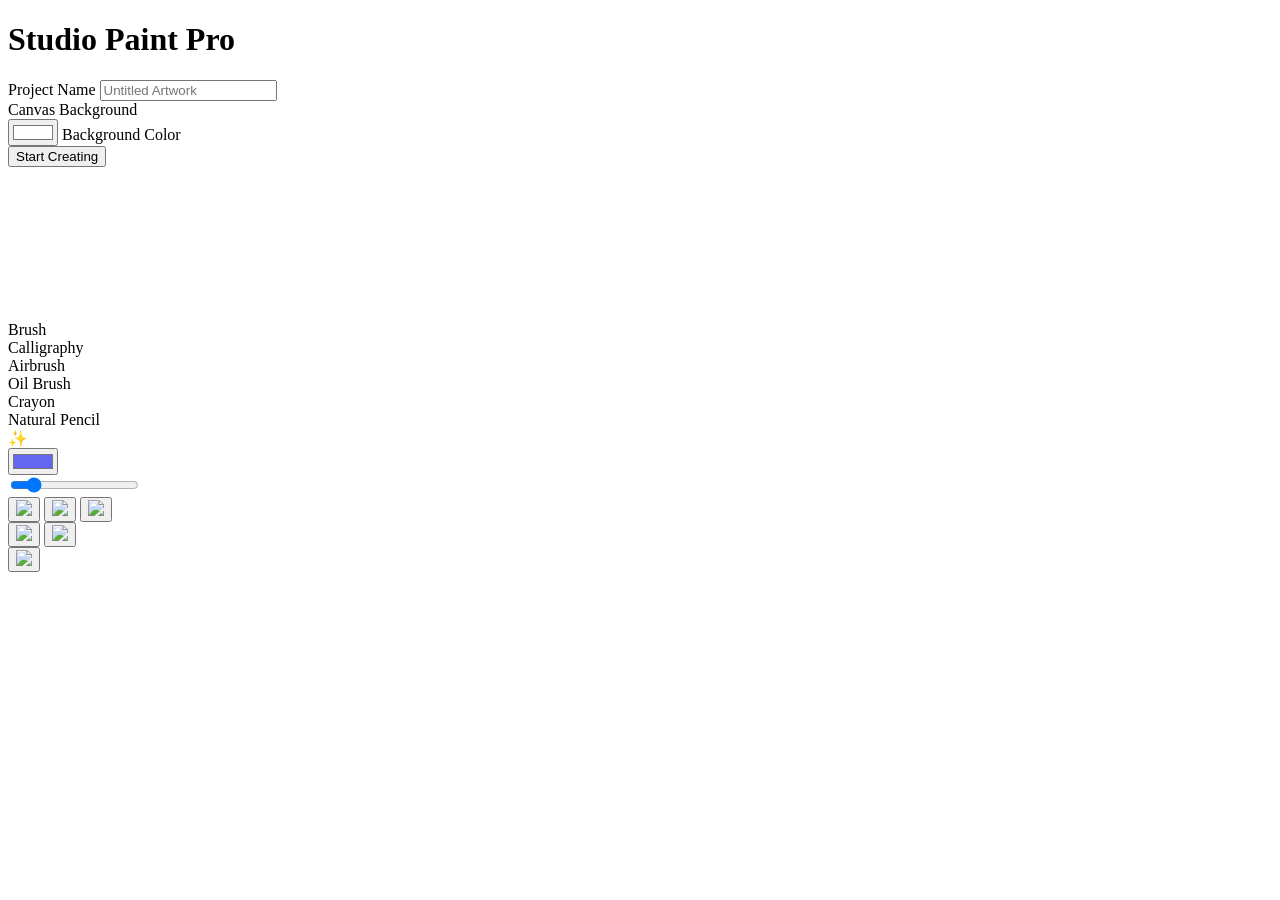
==== index.html @ 9000b66c "Add initial index.html structure for Studio Paint Pro" ====
<!DOCTYPE html>
<html lang="en">
<head>
    <meta charset="UTF-8">
    <meta name="viewport" content="width=device-width, initial-scale=1.0, maximum-scale=1.0, user-scalable=no, viewport-fit=cover">
    <meta name="theme-color" content="#000000">
    <title>Studio Paint Pro</title>
    <link rel="stylesheet" href="style.css">
    <link rel="manifest" href="manifest.json">
</head>
<body>
    <div id="startScreen" class="overlay">
        <div class="modal fluent-appear">
            <h1 class="logo-text">Studio Paint Pro</h1>
            <div class="setup-form">
                <div class="input-group">
                    <label>Project Name</label>
                    <input type="text" id="projectName" placeholder="Untitled Artwork" spellcheck="false" autocomplete="off">
                </div>
                <div class="input-group">
                    <label>Canvas Background</label>
                    <div class="color-picker-box">
                        <input type="color" id="bgPicker" value="#ffffff">
                        <span>Background Color</span>
                    </div>
                </div>
            </div>
            <button id="launchBtn" class="primary-btn">Start Creating</button>
        </div>
    </div>

    <div id="brush-preview"></div>

    <div id="canvas-container">
        <canvas id="canvas"></canvas>
    </div>

    <div id="brushMenu" class="brush-menu hidden">
        <div class="brush-opt active" data-brush="brush"><span>Brush</span><div class="sig s-normal"></div></div>
        <div class="brush-opt" data-brush="calligraphy"><span>Calligraphy</span><div class="sig s-calli"></div></div>
        <div class="brush-opt" data-brush="airbrush"><span>Airbrush</span><div class="sig s-air"></div></div>
        <div class="brush-opt" data-brush="oil"><span>Oil Brush</span><div class="sig s-oil"></div></div>
        <div class="brush-opt" data-brush="crayon"><span>Crayon</span><div class="sig s-crayon"></div></div>
        <div class="brush-opt" data-brush="pencil"><span>Natural Pencil</span><div class="sig s-pencil"></div></div>
    </div>

    <div id="minimizedTrigger" class="magic-trigger hidden">✨</div>

    <div class="dock-container" id="dockContainer">
        <div class="glass-dock">
            <div class="dock-config">
                <input type="color" id="colorPicker" value="#6366f1">
                <div class="slider-wrapper">
                    <input type="range" id="lineWidth" min="1" max="100" value="15">
                </div>
            </div>
            <div class="sep"></div>
            
            <button class="dock-item active" id="penBtn" aria-label="Brushes">
                <img src="https://img.icons8.com/fluency/96/paint-brush.png">
            </button>
            <button class="dock-item" id="eraserBtn" aria-label="Eraser">
                <img src="https://img.icons8.com/fluency/96/eraser.png">
            </button>
            <button class="dock-item" id="pickerBtn" aria-label="Color Picker">
                <img src="https://img.icons8.com/fluency/96/color-dropper.png">
            </button>
            
            <div class="sep"></div>
            
            <button class="dock-item" id="undoBtn" aria-label="Undo">
                <img src="https://img.icons8.com/fluency/96/undo.png">
            </button>
            <button class="dock-item" id="saveBtn" aria-label="Save">
                <img src="https://img.icons8.com/fluency/96/save-as.png">
            </button>
            
            <div class="sep"></div>
            
            <button class="dock-item" id="minimizeBtn" aria-label="Minimize">
                <img src="https://img.icons8.com/fluency/96/collapse-arrow.png">
            </button>
        </div>
    </div>

    <script src="script.js"></script>
</body>
</html>
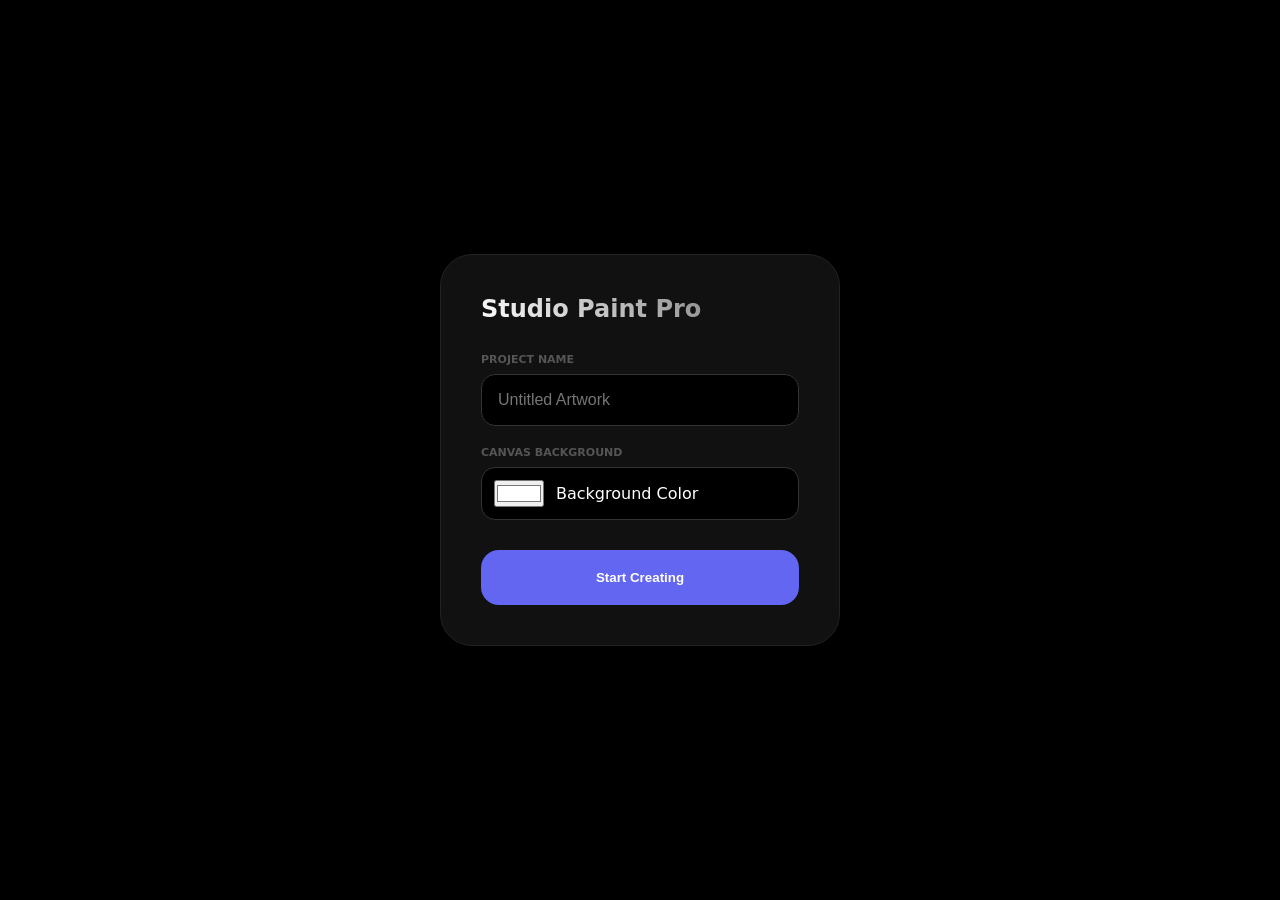
==== commit adbc0b54: "Update title to include author name" ====
--- a/index.html
+++ b/index.html
@@ -4,7 +4,7 @@
     <meta charset="UTF-8">
     <meta name="viewport" content="width=device-width, initial-scale=1.0, maximum-scale=1.0, user-scalable=no, viewport-fit=cover">
     <meta name="theme-color" content="#000000">
-    <title>Studio Paint Pro</title>
+    <title>Studio Paint Pro, By Afnaan</title>
     <link rel="stylesheet" href="style.css">
     <link rel="manifest" href="manifest.json">
 </head>
--- a/style.css
+++ b/style.css
@@ -0,0 +1,53 @@
+:root { --accent: #6366f1; --glass: rgba(20, 20, 22, 0.85); --radius: 24px; }
+* { box-sizing: border-box; margin: 0; padding: 0; -webkit-tap-highlight-color: transparent; }
+body { background: #000; overflow: hidden; font-family: -apple-system, system-ui, sans-serif; color: white; }
+
+#canvas-container { width: 100vw; height: 100vh; display: flex; align-items: center; justify-content: center; z-index: 1; }
+canvas { background: white; cursor: none; box-shadow: 0 40px 120px rgba(0,0,0,0.8); transition: transform 0.1s linear; will-change: transform; }
+
+#brush-preview { position: fixed; border: 1px solid #fff; border-radius: 50%; pointer-events: none; z-index: 9999; mix-blend-mode: difference; transform: translate(-50%, -50%); display: none; }
+
+/* Start Menu - Refined & Bug-Free */
+.overlay { position: fixed; inset: 0; background: #000; z-index: 5000; display: flex; align-items: center; justify-content: center; backdrop-filter: blur(20px); transition: opacity 0.5s ease; }
+.modal { background: #111; padding: 40px; border-radius: 32px; width: 90%; max-width: 400px; border: 1px solid #222; box-shadow: 0 30px 60px rgba(0,0,0,0.6); }
+.logo-text { font-size: 24px; margin-bottom: 30px; font-weight: 800; background: linear-gradient(45deg, #fff, #666); -webkit-background-clip: text; -webkit-text-fill-color: transparent; }
+
+.input-group { margin-bottom: 20px; text-align: left; }
+.input-group label { font-size: 11px; color: #555; text-transform: uppercase; font-weight: 700; margin-bottom: 8px; display: block; }
+.input-group input[type="text"] { width: 100%; background: #000; border: 1px solid #333; padding: 16px; border-radius: 14px; color: white; font-size: 16px; }
+.color-picker-box { background: #000; padding: 12px; border-radius: 14px; border: 1px solid #333; display: flex; align-items: center; gap: 12px; }
+.primary-btn { width: 100%; padding: 20px; background: var(--accent); border: none; border-radius: 18px; color: white; font-weight: 700; cursor: pointer; transition: 0.3s; margin-top: 10px; }
+
+/* The Dock - Fixed Pointer Events */
+.dock-container { position: fixed; bottom: 30px; left: 0; right: 0; display: flex; justify-content: center; z-index: 2000; transition: 0.6s cubic-bezier(0.34, 1.56, 0.64, 1); }
+.glass-dock { display: flex; align-items: center; gap: 8px; padding: 10px 18px; background: var(--glass); backdrop-filter: blur(40px); border-radius: 30px; border: 1px solid rgba(255,255,255,0.1); pointer-events: auto; }
+
+.dock-item { width: 52px; height: 52px; border: none; background: transparent; cursor: pointer; transition: 0.3s cubic-bezier(0.34, 1.56, 0.64, 1); border-radius: 14px; display: flex; align-items: center; justify-content: center; position: relative; }
+.dock-item img { width: 34px; height: 34px; pointer-events: none; }
+.dock-item:hover { transform: scale(1.5) translateY(-12px); background: rgba(255,255,255,0.1); }
+.dock-item.active { background: rgba(99, 102, 241, 0.25); border: 1px solid rgba(99, 102, 241, 0.3); }
+
+.sep { width: 1px; height: 30px; background: rgba(255,255,255,0.1); margin: 0 5px; }
+.dock-config { display: flex; align-items: center; gap: 12px; padding-left: 10px; }
+#colorPicker { width: 32px; height: 32px; border: none; background: none; cursor: pointer; border-radius: 8px; }
+
+/* Magic Sparkle Trigger */
+.magic-trigger { 
+    position: fixed; bottom: 30px; right: 30px; width: 64px; height: 64px; 
+    background: var(--accent); border-radius: 50%; display: flex; align-items: center; 
+    justify-content: center; cursor: pointer; z-index: 2100; font-size: 26px;
+    box-shadow: 0 15px 30px rgba(99, 102, 241, 0.4);
+    transition: 0.5s cubic-bezier(0.175, 0.885, 0.32, 1.275);
+}
+
+/* Brush Menu */
+.brush-menu { position: fixed; bottom: 100px; left: 50%; transform: translateX(-50%); width: 280px; background: #16161a; border-radius: 20px; padding: 10px; border: 1px solid #222; z-index: 2500; box-shadow: 0 20px 40px rgba(0,0,0,0.5); }
+.brush-opt { display: flex; align-items: center; justify-content: space-between; padding: 12px; border-radius: 12px; cursor: pointer; }
+.brush-opt:hover { background: #222; }
+.brush-opt.active { background: #2d2d35; }
+.sig { width: 60px; height: 8px; background: #eee; border-radius: 10px; }
+.s-calli { height: 3px; transform: rotate(-25deg); }
+.s-air { opacity: 0.2; filter: blur(4px); background: white; }
+.s-crayon { background: repeating-linear-gradient(90deg, #fff, #fff 2px, transparent 2px, transparent 4px); }
+
+.hidden { display: none !important; opacity: 0; pointer-events: none; }
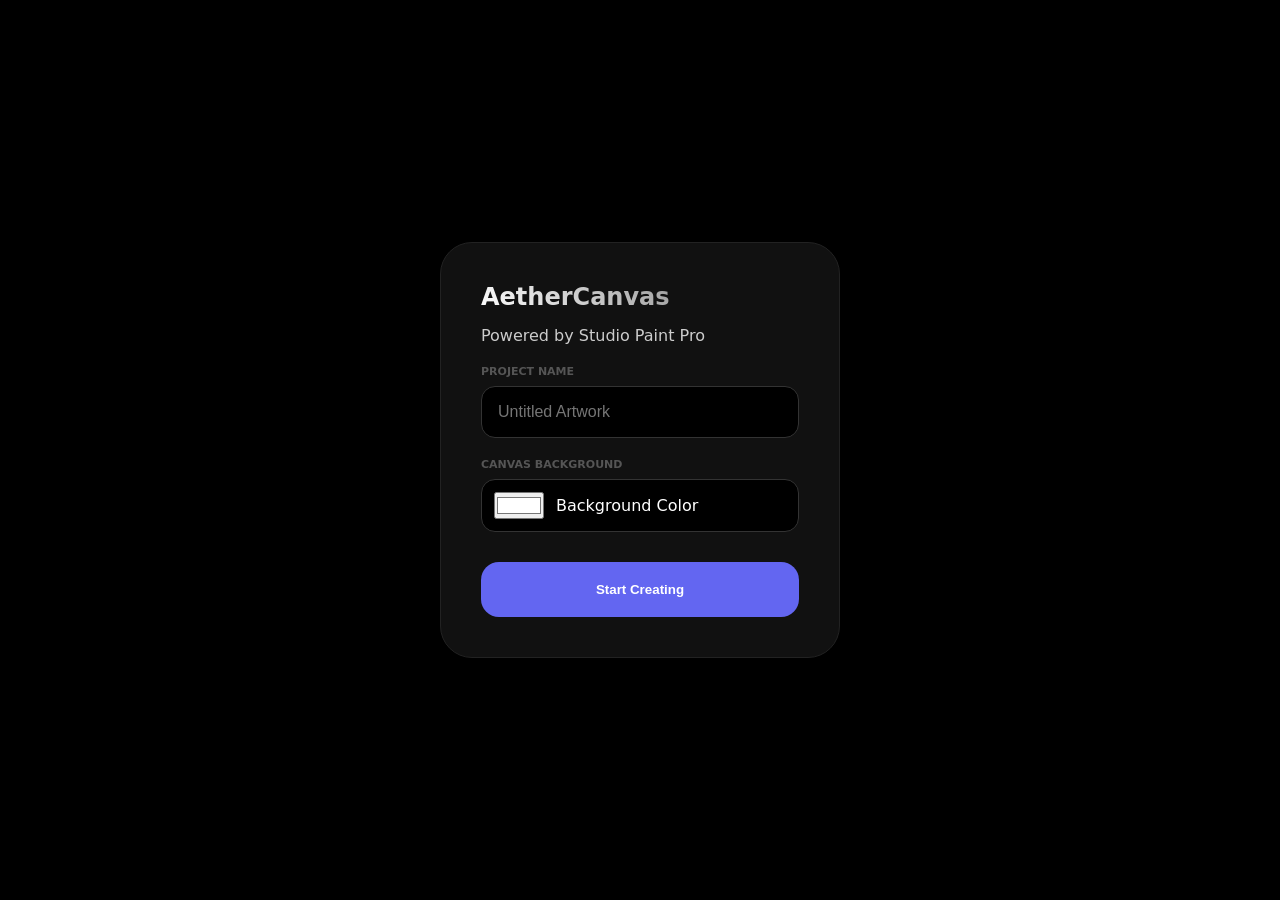
==== commit f26db1cd: "Update index.html for AetherCanvas branding" ====
--- a/index.html
+++ b/index.html
@@ -3,15 +3,27 @@
 <head>
     <meta charset="UTF-8">
     <meta name="viewport" content="width=device-width, initial-scale=1.0, maximum-scale=1.0, user-scalable=no, viewport-fit=cover">
-    <meta name="theme-color" content="#000000">
-    <title>Studio Paint Pro, By Afnaan</title>
+    <meta name="theme-color" content="#6366f1">
+    
+    <title>AetherCanvas | Studio Paint Pro - Free Online Drawing App</title>
+    <meta name="description" content="AetherCanvas (Studio Paint Pro) is a premium, free web-based drawing tool. Create digital art, sketches, and paintings with professional brushes in your browser.">
+    <meta name="keywords" content="AetherCanvas, Studio Paint Pro, online drawing tool, web paint app, digital sketchpad, KhajaUpi">
+    <meta name="author" content="KhajaUpi">
+
+    <meta property="og:title" content="AetherCanvas - Professional Web Sketching">
+    <meta property="og:description" content="Unleash your creativity with AetherCanvas. No download required.">
+    <meta property="og:url" content="https://khajaupi.github.io/paint-app/">
+    <meta property="og:type" content="website">
+
     <link rel="stylesheet" href="style.css">
     <link rel="manifest" href="manifest.json">
 </head>
 <body>
     <div id="startScreen" class="overlay">
         <div class="modal fluent-appear">
-            <h1 class="logo-text">Studio Paint Pro</h1>
+            <h1 class="logo-text">AetherCanvas</h1>
+            <p style="color: #ccc; margin-top: -15px; margin-bottom: 20px;">Powered by Studio Paint Pro</p>
+            
             <div class="setup-form">
                 <div class="input-group">
                     <label>Project Name</label>
@@ -57,28 +69,28 @@
             <div class="sep"></div>
             
             <button class="dock-item active" id="penBtn" aria-label="Brushes">
-                <img src="https://img.icons8.com/fluency/96/paint-brush.png">
+                <img src="https://img.icons8.com/fluency/96/paint-brush.png" alt="Brush">
             </button>
             <button class="dock-item" id="eraserBtn" aria-label="Eraser">
-                <img src="https://img.icons8.com/fluency/96/eraser.png">
+                <img src="https://img.icons8.com/fluency/96/eraser.png" alt="Eraser">
             </button>
             <button class="dock-item" id="pickerBtn" aria-label="Color Picker">
-                <img src="https://img.icons8.com/fluency/96/color-dropper.png">
+                <img src="https://img.icons8.com/fluency/96/color-dropper.png" alt="Color Picker">
             </button>
             
             <div class="sep"></div>
             
             <button class="dock-item" id="undoBtn" aria-label="Undo">
-                <img src="https://img.icons8.com/fluency/96/undo.png">
+                <img src="https://img.icons8.com/fluency/96/undo.png" alt="Undo">
             </button>
             <button class="dock-item" id="saveBtn" aria-label="Save">
-                <img src="https://img.icons8.com/fluency/96/save-as.png">
+                <img src="https://img.icons8.com/fluency/96/save-as.png" alt="Save">
             </button>
             
             <div class="sep"></div>
             
             <button class="dock-item" id="minimizeBtn" aria-label="Minimize">
-                <img src="https://img.icons8.com/fluency/96/collapse-arrow.png">
+                <img src="https://img.icons8.com/fluency/96/collapse-arrow.png" alt="Minimize">
             </button>
         </div>
     </div>
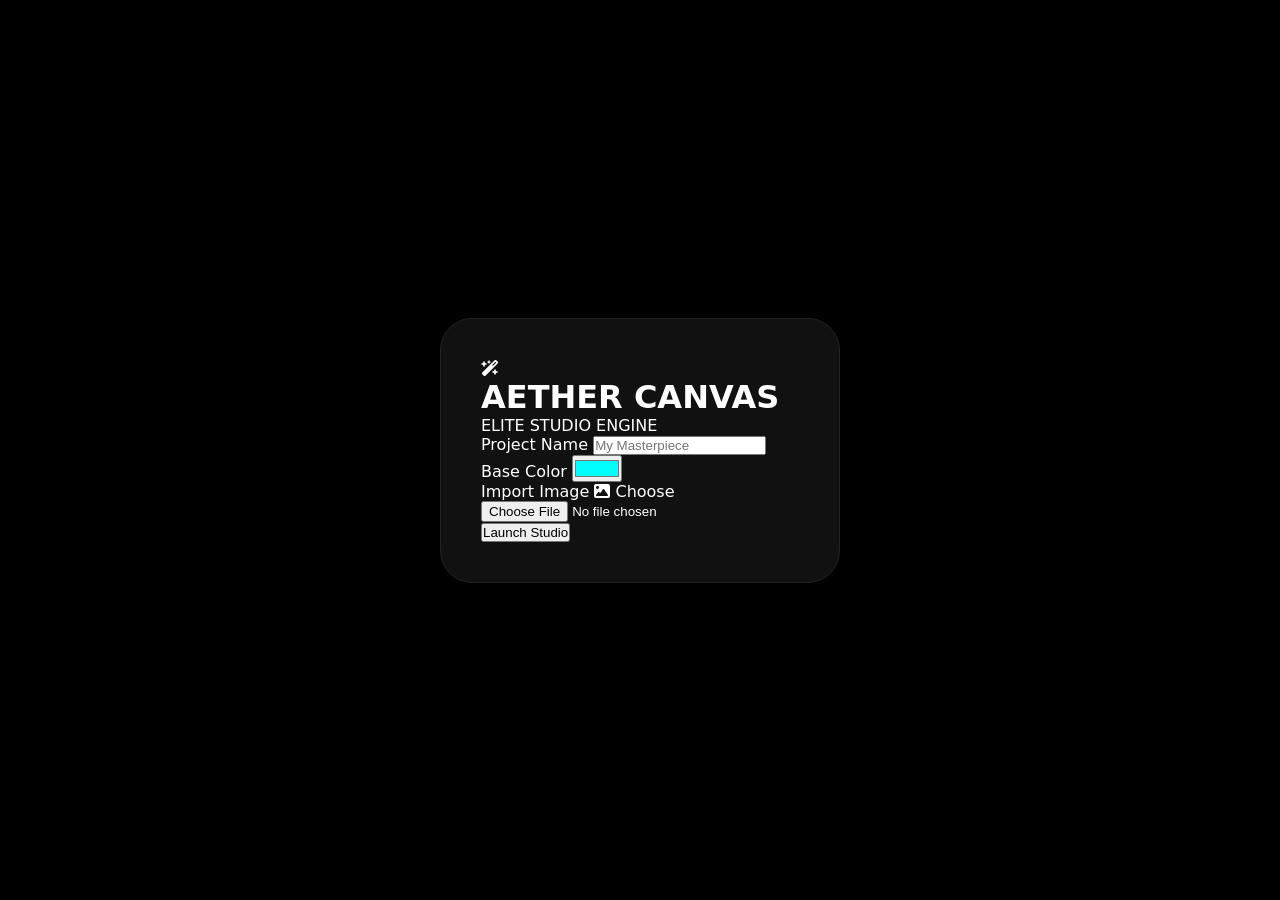
==== commit 215f11eb: "Refactor HTML structure and update metadata" ====
--- a/index.html
+++ b/index.html
@@ -2,96 +2,89 @@
 <html lang="en">
 <head>
     <meta charset="UTF-8">
-    <meta name="viewport" content="width=device-width, initial-scale=1.0, maximum-scale=1.0, user-scalable=no, viewport-fit=cover">
-    <meta name="theme-color" content="#6366f1">
+    <meta name="viewport" content="width=device-width, initial-scale=1.0, maximum-scale=1.0, user-scalable=no">
+    <title>AetherCanvas Pro | Studio</title>
     
-    <title>AetherCanvas | Studio Paint Pro - Free Online Drawing App</title>
-    <meta name="description" content="AetherCanvas (Studio Paint Pro) is a premium, free web-based drawing tool. Create digital art, sketches, and paintings with professional brushes in your browser.">
-    <meta name="keywords" content="AetherCanvas, Studio Paint Pro, online drawing tool, web paint app, digital sketchpad, KhajaUpi">
-    <meta name="author" content="KhajaUpi">
-
-    <meta property="og:title" content="AetherCanvas - Professional Web Sketching">
-    <meta property="og:description" content="Unleash your creativity with AetherCanvas. No download required.">
-    <meta property="og:url" content="https://khajaupi.github.io/paint-app/">
-    <meta property="og:type" content="website">
-
+    <link rel="icon" type="image/png" href="Favicon.png">
+    
+    <link rel="stylesheet" href="https://cdnjs.cloudflare.com/ajax/libs/font-awesome/6.4.0/css/all.min.css">
     <link rel="stylesheet" href="style.css">
-    <link rel="manifest" href="manifest.json">
 </head>
 <body>
+    <div class="edge-glow top"></div>
+    <div class="edge-glow bottom"></div>
+    <div class="edge-glow left"></div>
+    <div class="edge-glow right"></div>
+
     <div id="startScreen" class="overlay">
-        <div class="modal fluent-appear">
-            <h1 class="logo-text">AetherCanvas</h1>
-            <p style="color: #ccc; margin-top: -15px; margin-bottom: 20px;">Powered by Studio Paint Pro</p>
+        <div class="modal slide-in-top">
+            <div class="brand">
+                <i class="fa-solid fa-wand-magic-sparkles magic-pulse"></i>
+                <h1 class="gradient-text">AETHER CANVAS</h1>
+                <p class="subtitle">ELITE STUDIO ENGINE</p>
+            </div>
             
             <div class="setup-form">
-                <div class="input-group">
+                <div class="field">
                     <label>Project Name</label>
-                    <input type="text" id="projectName" placeholder="Untitled Artwork" spellcheck="false" autocomplete="off">
+                    <input type="text" id="fileNameInput" placeholder="My Masterpiece">
                 </div>
-                <div class="input-group">
-                    <label>Canvas Background</label>
-                    <div class="color-picker-box">
-                        <input type="color" id="bgPicker" value="#ffffff">
-                        <span>Background Color</span>
+                
+                <div class="row">
+                    <div class="field">
+                        <label>Base Color</label>
+                        <input type="color" id="startBgPicker" value="#00ffff">
+                    </div>
+                    <div class="field">
+                        <label>Import Image</label>
+                        <label class="file-upload">
+                            <i class="fa-solid fa-image"></i> Choose
+                            <input type="file" id="bgUpload" accept="image/*">
+                        </label>
                     </div>
                 </div>
             </div>
-            <button id="launchBtn" class="primary-btn">Start Creating</button>
+            
+            <button id="startBtn" class="launch-btn">Launch Studio</button>
         </div>
     </div>
 
-    <div id="brush-preview"></div>
-
-    <div id="canvas-container">
-        <canvas id="canvas"></canvas>
+    <div class="viewport">
+        <div class="canvas-container" id="canvasContainer">
+            <canvas id="bgCanvas"></canvas>
+            <canvas id="mainCanvas"></canvas>
+            <canvas id="tempCanvas"></canvas>
+            <div id="textOverlay"></div>
+        </div>
     </div>
 
-    <div id="brushMenu" class="brush-menu hidden">
-        <div class="brush-opt active" data-brush="brush"><span>Brush</span><div class="sig s-normal"></div></div>
-        <div class="brush-opt" data-brush="calligraphy"><span>Calligraphy</span><div class="sig s-calli"></div></div>
-        <div class="brush-opt" data-brush="airbrush"><span>Airbrush</span><div class="sig s-air"></div></div>
-        <div class="brush-opt" data-brush="oil"><span>Oil Brush</span><div class="sig s-oil"></div></div>
-        <div class="brush-opt" data-brush="crayon"><span>Crayon</span><div class="sig s-crayon"></div></div>
-        <div class="brush-opt" data-brush="pencil"><span>Natural Pencil</span><div class="sig s-pencil"></div></div>
-    </div>
+    <div id="expandTrigger" class="floating-trigger"><i class="fa-solid fa-plus"></i></div>
 
-    <div id="minimizedTrigger" class="magic-trigger hidden">✨</div>
-
-    <div class="dock-container" id="dockContainer">
-        <div class="glass-dock">
-            <div class="dock-config">
-                <input type="color" id="colorPicker" value="#6366f1">
-                <div class="slider-wrapper">
-                    <input type="range" id="lineWidth" min="1" max="100" value="15">
-                </div>
+    <div class="mac-dock-container">
+        <div class="mac-dock dock-entrance">
+            <div class="section">
+                <div class="color-wrap"><input type="color" id="colorPicker" value="#ffffff"></div>
+                <button id="brushBtn" class="dock-btn active" title="Brush"><i class="fa-solid fa-paintbrush"></i></button>
+                <button id="eraserBtn" class="dock-btn" title="Eraser"><i class="fa-solid fa-eraser"></i></button>
+                <button id="fillBtn" class="dock-btn" title="Paint Bucket"><i class="fa-solid fa-fill-drip"></i></button>
+                <button id="textBtn" class="dock-btn" title="Text Tool"><i class="fa-solid fa-font"></i></button>
             </div>
-            <div class="sep"></div>
             
-            <button class="dock-item active" id="penBtn" aria-label="Brushes">
-                <img src="https://img.icons8.com/fluency/96/paint-brush.png" alt="Brush">
-            </button>
-            <button class="dock-item" id="eraserBtn" aria-label="Eraser">
-                <img src="https://img.icons8.com/fluency/96/eraser.png" alt="Eraser">
-            </button>
-            <button class="dock-item" id="pickerBtn" aria-label="Color Picker">
-                <img src="https://img.icons8.com/fluency/96/color-dropper.png" alt="Color Picker">
-            </button>
+            <div class="divider"></div>
             
-            <div class="sep"></div>
+            <div class="section slider-section">
+                <div id="brushPreview"></div>
+                <input type="range" id="sizeSlider" min="1" max="100" value="15">
+            </div>
             
-            <button class="dock-item" id="undoBtn" aria-label="Undo">
-                <img src="https://img.icons8.com/fluency/96/undo.png" alt="Undo">
-            </button>
-            <button class="dock-item" id="saveBtn" aria-label="Save">
-                <img src="https://img.icons8.com/fluency/96/save-as.png" alt="Save">
-            </button>
+            <div class="divider"></div>
             
-            <div class="sep"></div>
-            
-            <button class="dock-item" id="minimizeBtn" aria-label="Minimize">
-                <img src="https://img.icons8.com/fluency/96/collapse-arrow.png" alt="Minimize">
-            </button>
+            <div class="section">
+                <button id="undoBtn" class="dock-btn" title="Undo (Ctrl+Z)"><i class="fa-solid fa-rotate-left"></i></button>
+                <button id="saveBtn" class="dock-btn" title="Save Project"><i class="fa-solid fa-download"></i></button>
+                <button id="minimizeBtn" class="dock-btn" title="Minimize Bar"><i class="fa-solid fa-compress"></i></button>
+                <button id="exitBtn" class="dock-btn exit" title="Reload"><i class="fa-solid fa-power-off"></i></button>
+            </div>
         </div>
     </div>
 
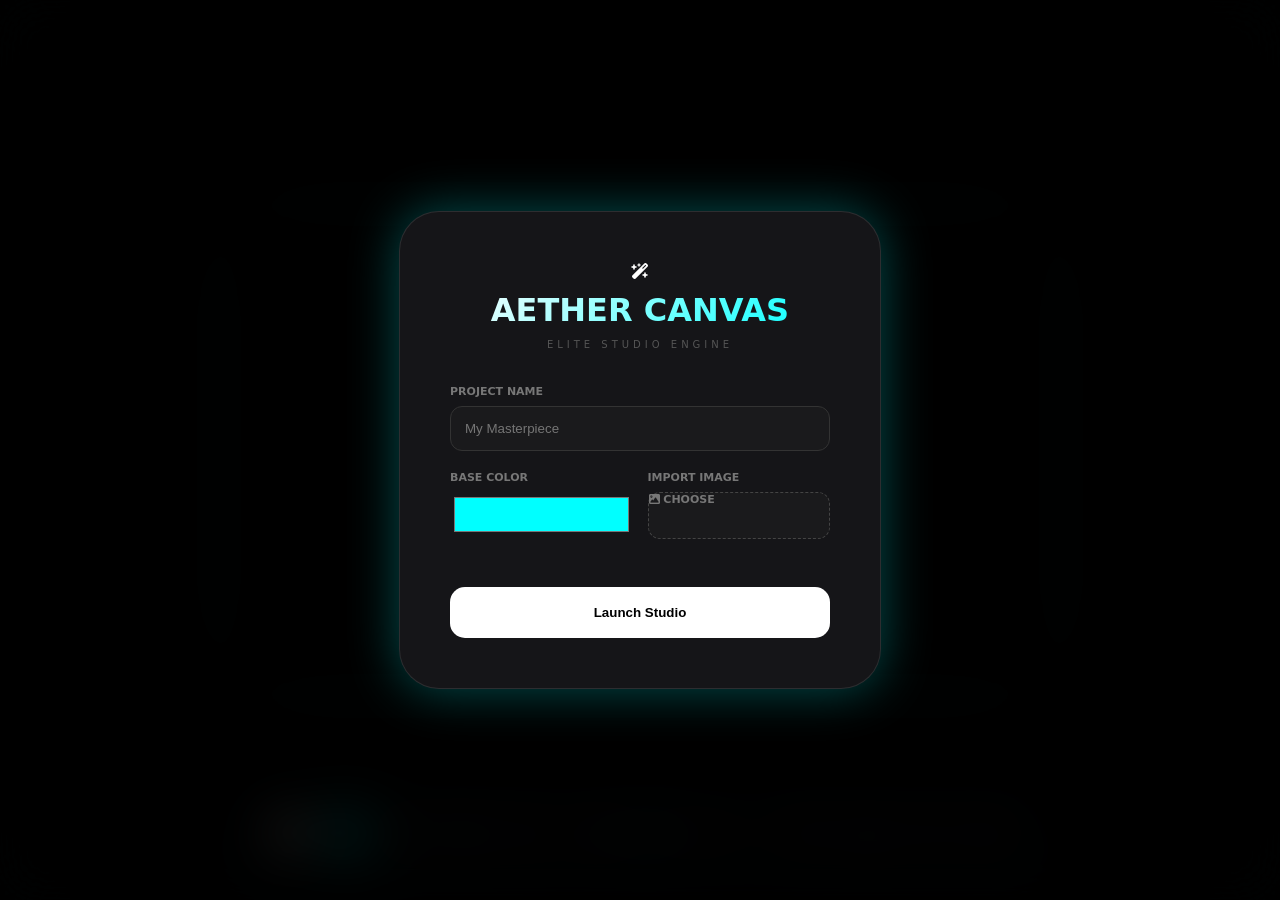
==== commit 47a11fc7: "Add touch-support script to index.html" ====
--- a/index.html
+++ b/index.html
@@ -6,6 +6,8 @@
     <title>AetherCanvas Pro | Studio</title>
     
     <link rel="icon" type="image/png" href="Favicon.png">
+
+    <script src="touch-support.js"></script>
     
     <link rel="stylesheet" href="https://cdnjs.cloudflare.com/ajax/libs/font-awesome/6.4.0/css/all.min.css">
     <link rel="stylesheet" href="style.css">
--- a/style.css
+++ b/style.css
@@ -1,53 +1,94 @@
-:root { --accent: #6366f1; --glass: rgba(20, 20, 22, 0.85); --radius: 24px; }
-* { box-sizing: border-box; margin: 0; padding: 0; -webkit-tap-highlight-color: transparent; }
-body { background: #000; overflow: hidden; font-family: -apple-system, system-ui, sans-serif; color: white; }
-
-#canvas-container { width: 100vw; height: 100vh; display: flex; align-items: center; justify-content: center; z-index: 1; }
-canvas { background: white; cursor: none; box-shadow: 0 40px 120px rgba(0,0,0,0.8); transition: transform 0.1s linear; will-change: transform; }
-
-#brush-preview { position: fixed; border: 1px solid #fff; border-radius: 50%; pointer-events: none; z-index: 9999; mix-blend-mode: difference; transform: translate(-50%, -50%); display: none; }
-
-/* Start Menu - Refined & Bug-Free */
-.overlay { position: fixed; inset: 0; background: #000; z-index: 5000; display: flex; align-items: center; justify-content: center; backdrop-filter: blur(20px); transition: opacity 0.5s ease; }
-.modal { background: #111; padding: 40px; border-radius: 32px; width: 90%; max-width: 400px; border: 1px solid #222; box-shadow: 0 30px 60px rgba(0,0,0,0.6); }
-.logo-text { font-size: 24px; margin-bottom: 30px; font-weight: 800; background: linear-gradient(45deg, #fff, #666); -webkit-background-clip: text; -webkit-text-fill-color: transparent; }
-
-.input-group { margin-bottom: 20px; text-align: left; }
-.input-group label { font-size: 11px; color: #555; text-transform: uppercase; font-weight: 700; margin-bottom: 8px; display: block; }
-.input-group input[type="text"] { width: 100%; background: #000; border: 1px solid #333; padding: 16px; border-radius: 14px; color: white; font-size: 16px; }
-.color-picker-box { background: #000; padding: 12px; border-radius: 14px; border: 1px solid #333; display: flex; align-items: center; gap: 12px; }
-.primary-btn { width: 100%; padding: 20px; background: var(--accent); border: none; border-radius: 18px; color: white; font-weight: 700; cursor: pointer; transition: 0.3s; margin-top: 10px; }
-
-/* The Dock - Fixed Pointer Events */
-.dock-container { position: fixed; bottom: 30px; left: 0; right: 0; display: flex; justify-content: center; z-index: 2000; transition: 0.6s cubic-bezier(0.34, 1.56, 0.64, 1); }
-.glass-dock { display: flex; align-items: center; gap: 8px; padding: 10px 18px; background: var(--glass); backdrop-filter: blur(40px); border-radius: 30px; border: 1px solid rgba(255,255,255,0.1); pointer-events: auto; }
-
-.dock-item { width: 52px; height: 52px; border: none; background: transparent; cursor: pointer; transition: 0.3s cubic-bezier(0.34, 1.56, 0.64, 1); border-radius: 14px; display: flex; align-items: center; justify-content: center; position: relative; }
-.dock-item img { width: 34px; height: 34px; pointer-events: none; }
-.dock-item:hover { transform: scale(1.5) translateY(-12px); background: rgba(255,255,255,0.1); }
-.dock-item.active { background: rgba(99, 102, 241, 0.25); border: 1px solid rgba(99, 102, 241, 0.3); }
-
-.sep { width: 1px; height: 30px; background: rgba(255,255,255,0.1); margin: 0 5px; }
-.dock-config { display: flex; align-items: center; gap: 12px; padding-left: 10px; }
-#colorPicker { width: 32px; height: 32px; border: none; background: none; cursor: pointer; border-radius: 8px; }
-
-/* Magic Sparkle Trigger */
-.magic-trigger { 
-    position: fixed; bottom: 30px; right: 30px; width: 64px; height: 64px; 
-    background: var(--accent); border-radius: 50%; display: flex; align-items: center; 
-    justify-content: center; cursor: pointer; z-index: 2100; font-size: 26px;
-    box-shadow: 0 15px 30px rgba(99, 102, 241, 0.4);
-    transition: 0.5s cubic-bezier(0.175, 0.885, 0.32, 1.275);
+:root {
+    --accent: #00ffff;
+    --accent-glow: rgba(0, 255, 255, 0.3);
 }
 
-/* Brush Menu */
-.brush-menu { position: fixed; bottom: 100px; left: 50%; transform: translateX(-50%); width: 280px; background: #16161a; border-radius: 20px; padding: 10px; border: 1px solid #222; z-index: 2500; box-shadow: 0 20px 40px rgba(0,0,0,0.5); }
-.brush-opt { display: flex; align-items: center; justify-content: space-between; padding: 12px; border-radius: 12px; cursor: pointer; }
-.brush-opt:hover { background: #222; }
-.brush-opt.active { background: #2d2d35; }
-.sig { width: 60px; height: 8px; background: #eee; border-radius: 10px; }
-.s-calli { height: 3px; transform: rotate(-25deg); }
-.s-air { opacity: 0.2; filter: blur(4px); background: white; }
-.s-crayon { background: repeating-linear-gradient(90deg, #fff, #fff 2px, transparent 2px, transparent 4px); }
+body { background: #000; margin: 0; overflow: hidden; font-family: 'Inter', system-ui, sans-serif; color: white; }
 
-.hidden { display: none !important; opacity: 0; pointer-events: none; }
+/* --- Entrance Animations --- */
+@keyframes slideUpFade {
+    0% { transform: translateY(50px); opacity: 0; }
+    100% { transform: translateY(0); opacity: 1; }
+}
+
+@keyframes dockPop {
+    0% { transform: translate(-50%, 100px); opacity: 0; }
+    80% { transform: translate(-50%, -10px); opacity: 1; }
+    100% { transform: translate(-50%, 0); opacity: 1; }
+}
+
+@keyframes glowPulse {
+    0%, 100% { opacity: 0.15; }
+    50% { opacity: 0.3; }
+}
+
+/* --- Ambient Effects --- */
+.edge-glow { position: fixed; z-index: 10; pointer-events: none; background: var(--accent); filter: blur(60px); opacity: 0.2; transition: 0.5s; animation: glowPulse 4s infinite ease-in-out; }
+.edge-glow.top { top: -30px; left: 0; right: 0; height: 40px; }
+.edge-glow.bottom { bottom: -30px; left: 0; right: 0; height: 40px; }
+.edge-glow.left { left: -30px; top: 0; bottom: 0; width: 40px; }
+.edge-glow.right { right: -30px; top: 0; bottom: 0; width: 40px; }
+
+/* --- Setup Menu --- */
+.overlay { position: fixed; inset: 0; background: rgba(0,0,0,0.92); backdrop-filter: blur(25px); z-index: 10000; display: flex; justify-content: center; align-items: center; }
+.modal { background: #151518; padding: 50px; border-radius: 40px; border: 1px solid rgba(255,255,255,0.1); width: 380px; text-align: center; box-shadow: 0 0 50px var(--accent-glow); }
+.slide-in-top { animation: slideUpFade 0.7s cubic-bezier(0.22, 1, 0.36, 1); }
+
+.gradient-text { background: linear-gradient(135deg, #fff, var(--accent)); -webkit-background-clip: text; -webkit-text-fill-color: transparent; font-weight: 900; font-size: 2rem; margin: 10px 0; }
+.subtitle { font-size: 10px; letter-spacing: 4px; color: #555; margin-bottom: 35px; }
+
+.setup-form { display: flex; flex-direction: column; gap: 20px; text-align: left; margin-bottom: 40px; }
+.field label { display: block; font-size: 11px; font-weight: 700; color: #777; margin-bottom: 8px; text-transform: uppercase; }
+.field input[type="text"] { width: 100%; background: #1a1a1c; border: 1px solid #333; padding: 14px; border-radius: 12px; color: white; box-sizing: border-box; }
+.row { display: grid; grid-template-columns: 1fr 1fr; gap: 15px; }
+
+.file-upload { background: #1a1a1c; border: 1px dashed #444; height: 45px; display: flex; align-items: center; justify-content: center; border-radius: 12px; cursor: pointer; color: var(--accent); font-size: 13px; }
+.file-upload input { display: none; }
+#startBgPicker { width: 100%; height: 45px; border: none; background: transparent; cursor: pointer; }
+
+.launch-btn { width: 100%; padding: 18px; border-radius: 15px; border: none; background: #fff; color: #000; font-weight: 800; cursor: pointer; transition: 0.3s; }
+.launch-btn:hover { transform: translateY(-3px); box-shadow: 0 5px 20px rgba(255,255,255,0.3); }
+
+/* --- The Centered Dock --- */
+.mac-dock-container { position: fixed; bottom: 30px; left: 50%; transform: translateX(-50%); z-index: 5000; transition: 0.6s cubic-bezier(0.16, 1, 0.3, 1); }
+.dock-entrance { animation: dockPop 1s cubic-bezier(0.16, 1, 0.3, 1); }
+.dock-hidden { transform: translate(-50%, 150px); opacity: 0; }
+
+.mac-dock { 
+    background: rgba(15, 15, 18, 0.85); backdrop-filter: blur(30px); 
+    padding: 12px 25px; border-radius: 30px; border: 1px solid rgba(255,255,255,0.1); 
+    display: flex; align-items: center; gap: 15px; 
+    box-shadow: 0 20px 50px rgba(0,0,0,0.5), 0 0 20px var(--accent-glow);
+}
+
+.section { display: flex; align-items: center; gap: 12px; }
+.divider { width: 1px; height: 35px; background: rgba(255,255,255,0.1); margin: 0 5px; }
+
+.dock-btn { 
+    width: 48px; height: 48px; background: rgba(255,255,255,0.05); border: none; 
+    color: #999; border-radius: 14px; cursor: pointer; transition: 0.2s; 
+    display: flex; align-items: center; justify-content: center; font-size: 1.2rem;
+}
+.dock-btn:hover { transform: scale(1.2) translateY(-8px); color: #fff; background: rgba(255,255,255,0.1); }
+.dock-btn.active { background: var(--accent); color: #000; box-shadow: 0 0 15px var(--accent); }
+.dock-btn.exit:hover { background: #ff453a; color: white; }
+
+.color-wrap { width: 40px; height: 40px; border-radius: 12px; overflow: hidden; border: 2px solid #333; }
+#colorPicker { transform: scale(3); cursor: pointer; }
+.slider-section { min-width: 150px; }
+#brushPreview { width: 12px; height: 12px; background: #fff; border-radius: 50%; margin-right: 12px; box-shadow: 0 0 10px #fff; }
+#sizeSlider { width: 100px; accent-color: var(--accent); cursor: pointer; }
+
+/* Canvas Container */
+.viewport { width: 100vw; height: 100vh; display: flex; align-items: center; justify-content: center; }
+.canvas-container { position: relative; box-shadow: 0 0 80px var(--accent-glow); background: #000; }
+canvas { position: absolute; inset: 0; touch-action: none; cursor: crosshair; }
+#textOverlay { position: absolute; inset: 0; pointer-events: none; }
+.active-text-input { position: absolute; background: transparent; border: 1px dashed var(--accent); color: #fff; outline: none; padding: 5px; pointer-events: auto; }
+
+.floating-trigger { 
+    position: fixed; bottom: 30px; right: 30px; width: 60px; height: 60px; 
+    background: var(--accent); color: #000; border-radius: 50%; 
+    display: none; align-items: center; justify-content: center; 
+    cursor: pointer; z-index: 5001; box-shadow: 0 0 20px var(--accent); 
+}
